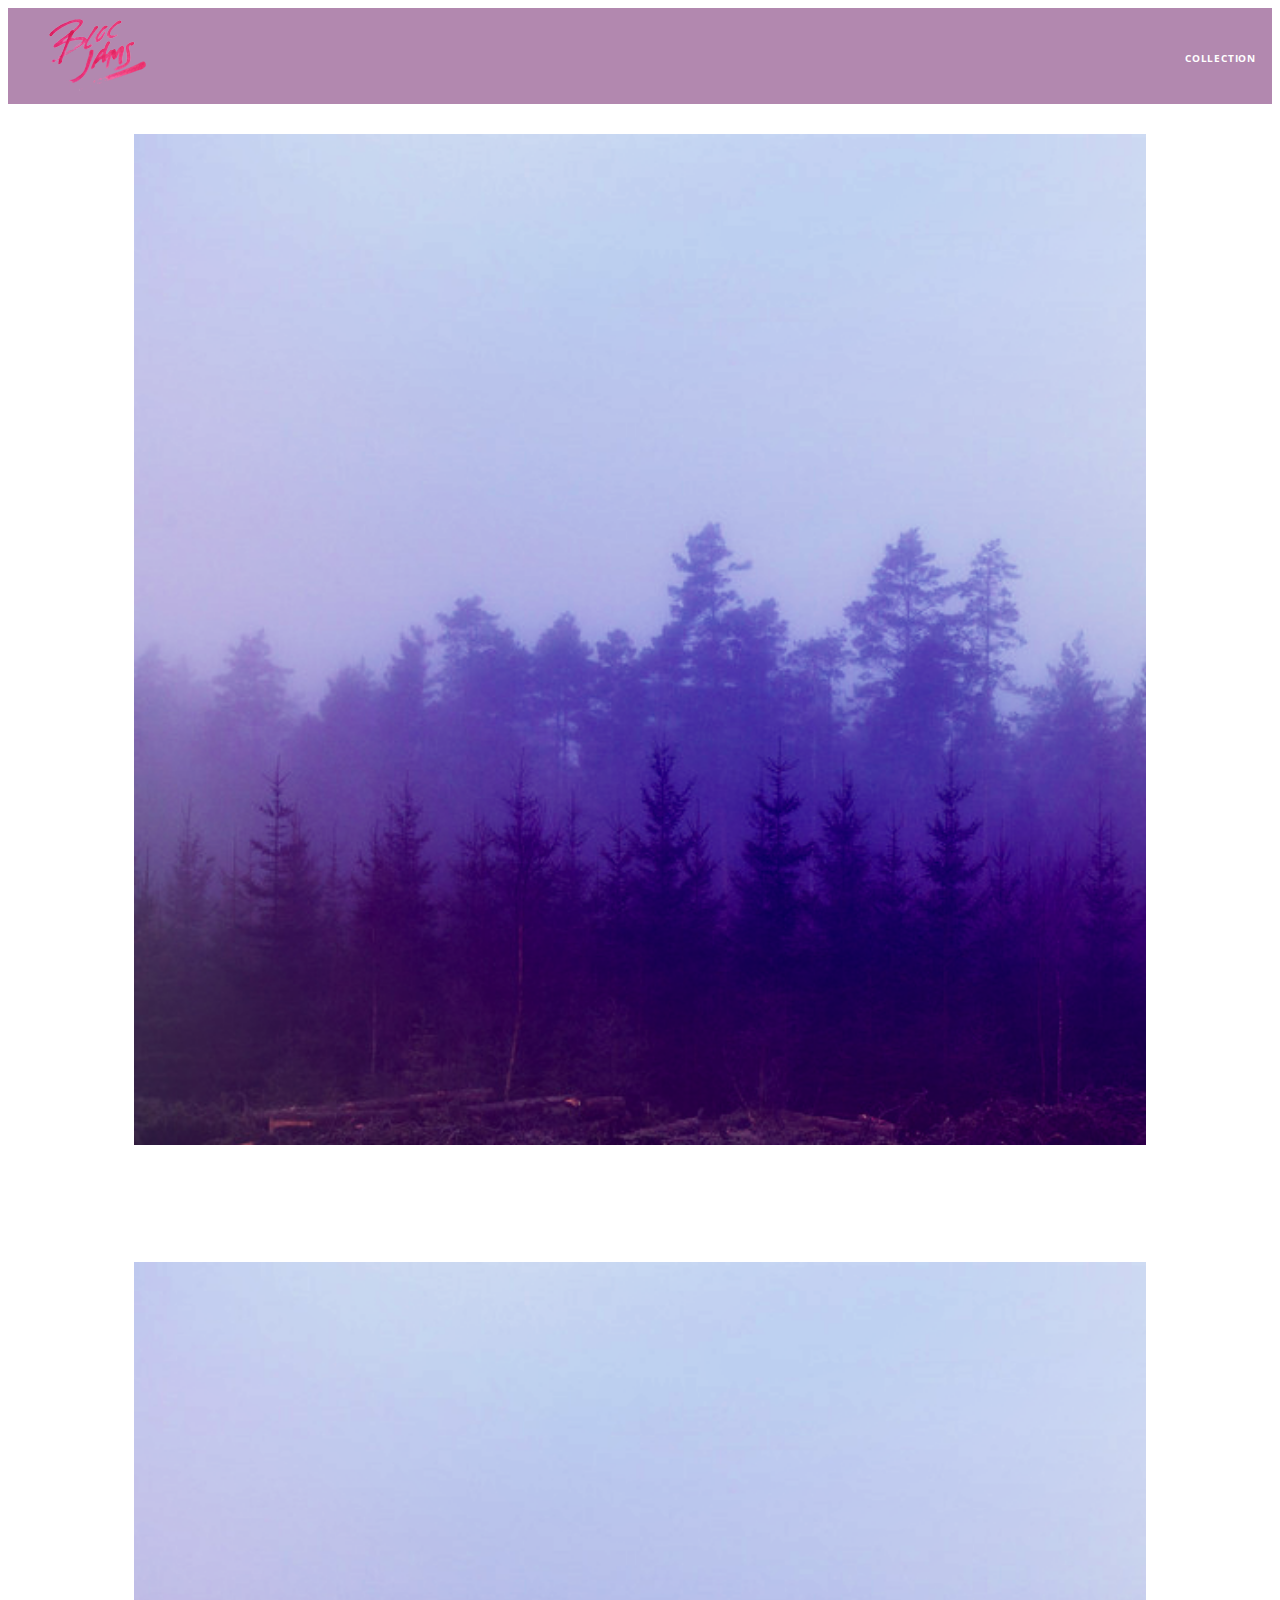
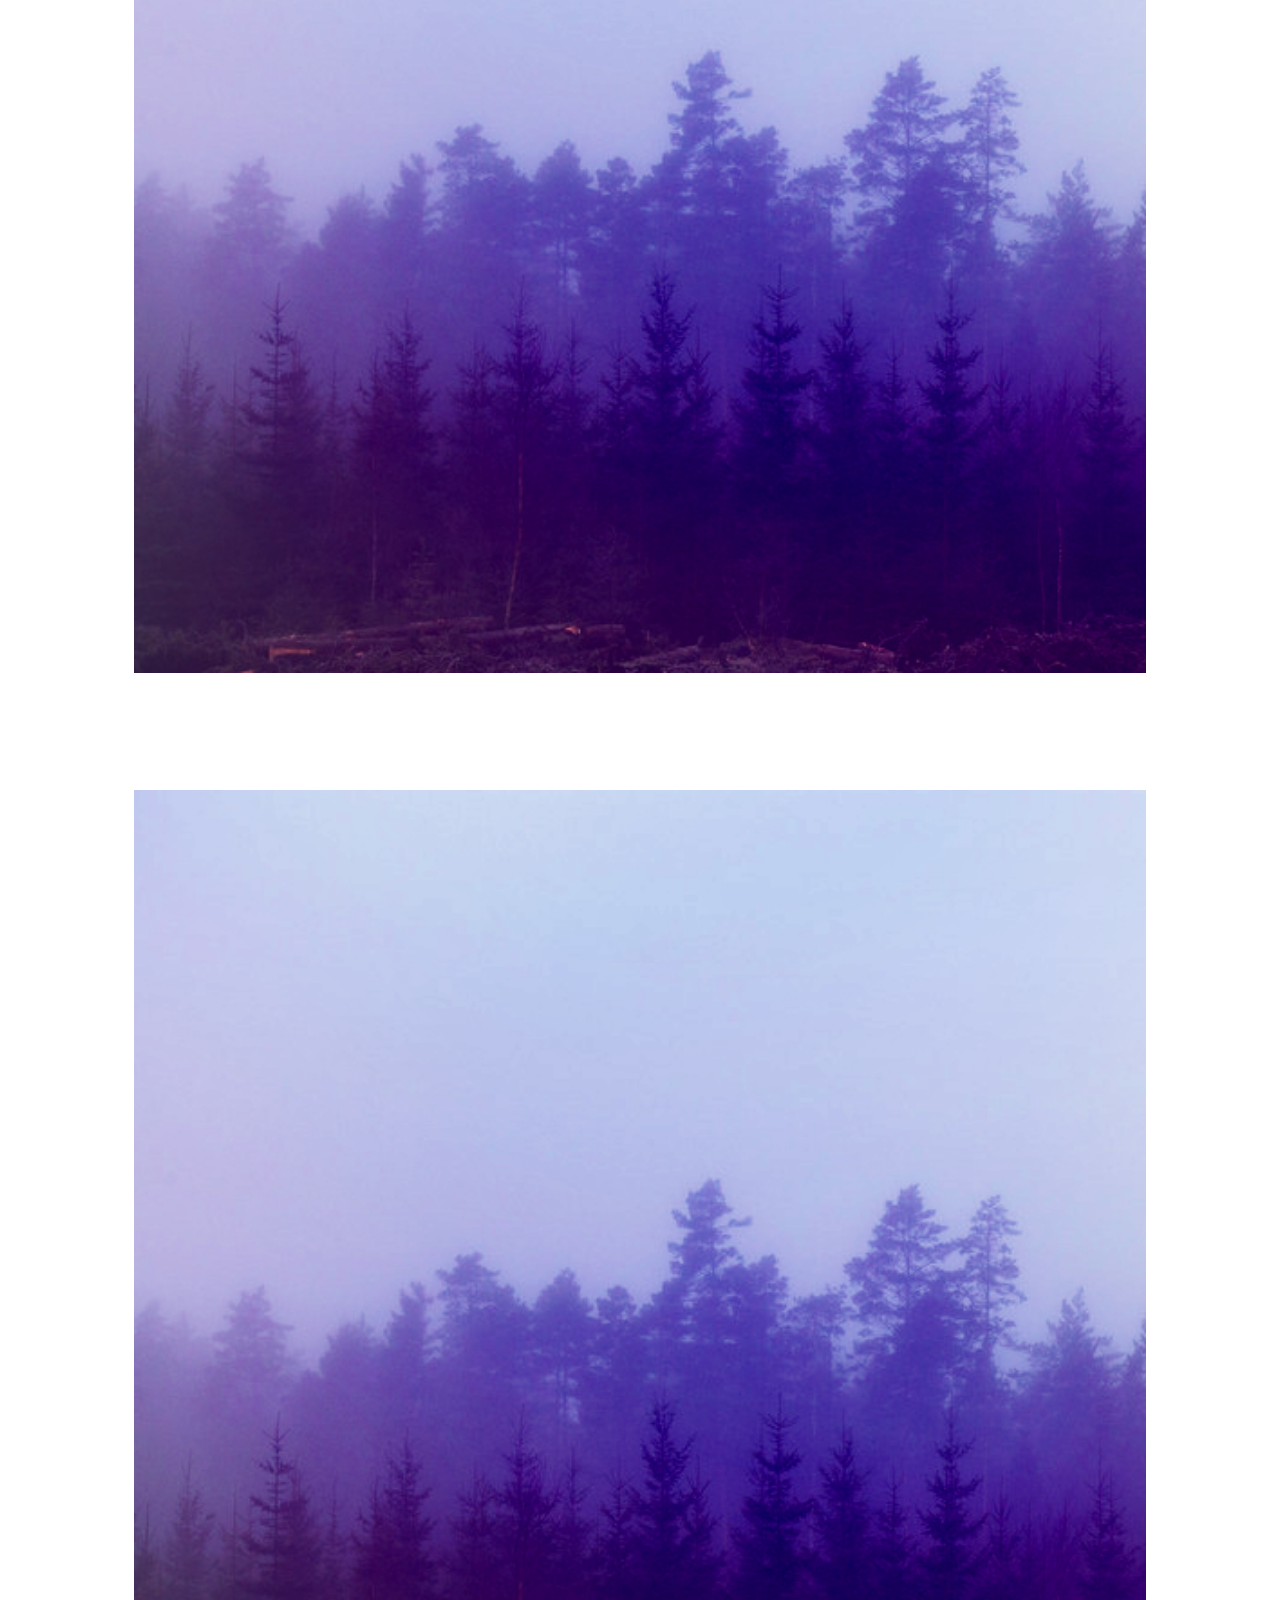
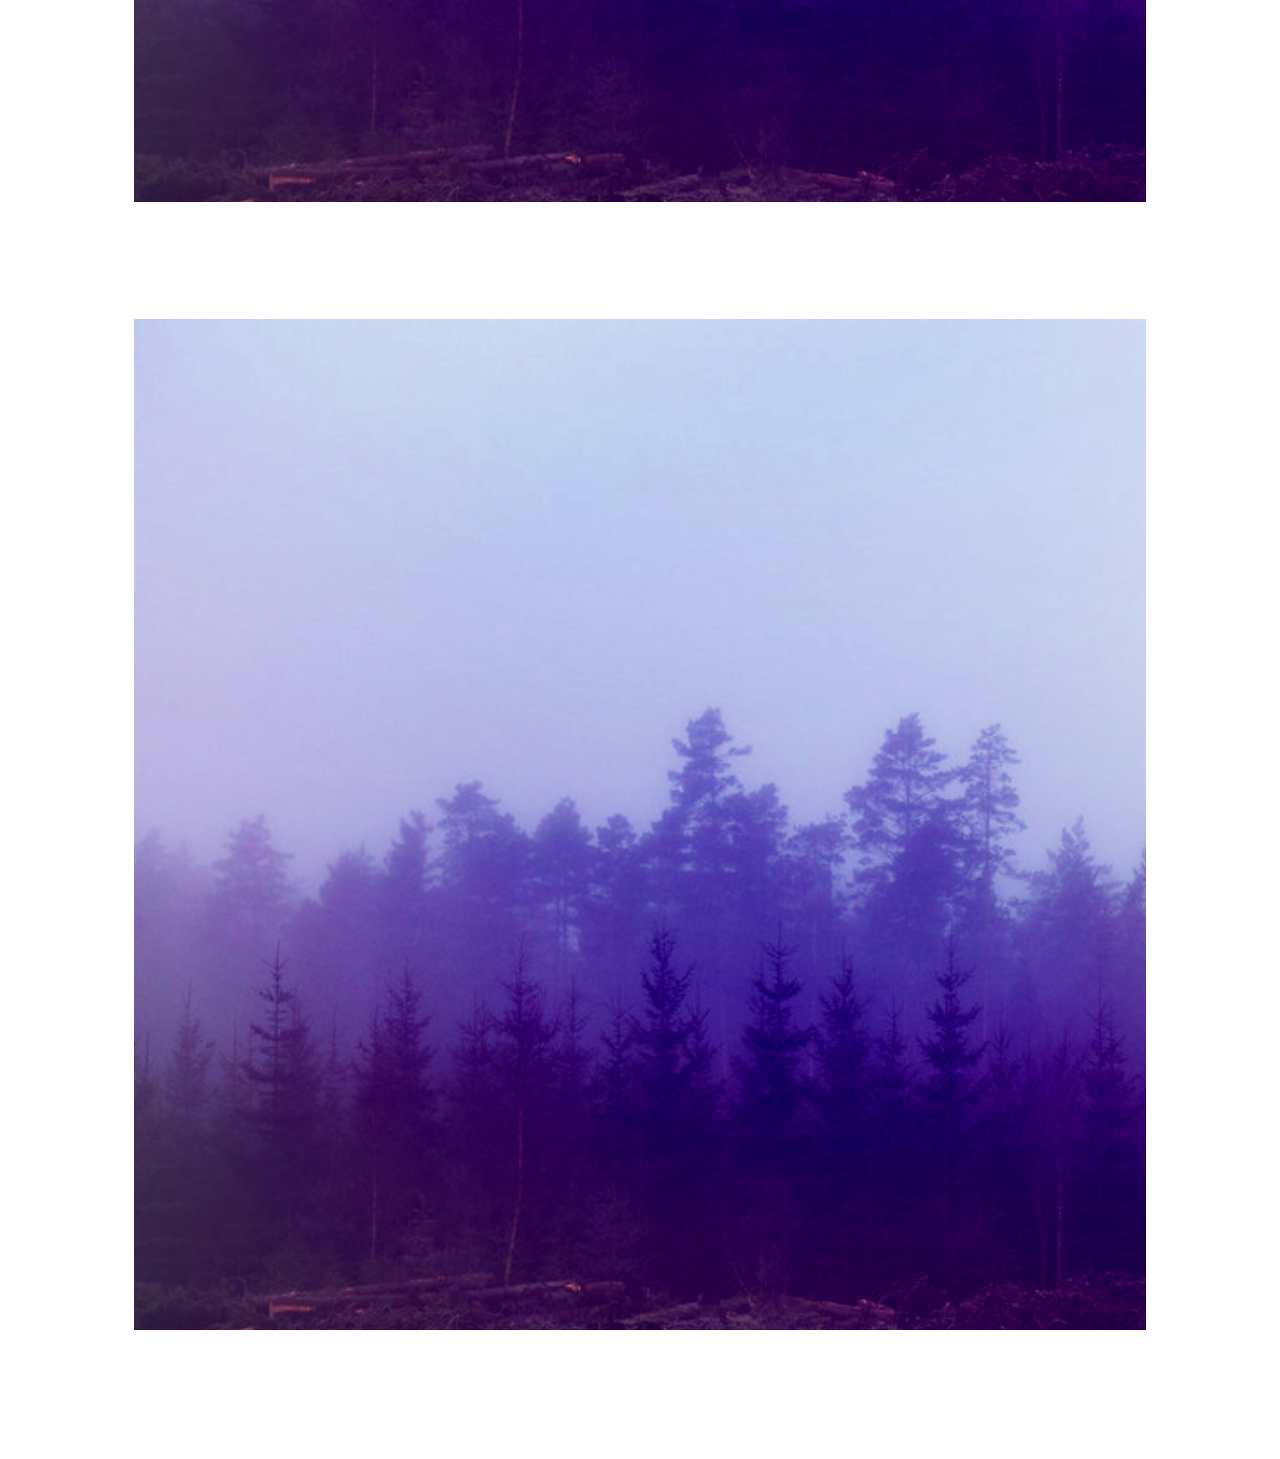
==== collection.html @ b7d0d8e6 "Checkpoint 5: Collection View - complete" ====
<!DOCTYPE html>
<html>
  <head>
      <title>Bloc Jams</title>
      <meta name="viewport" content="width=device-width, initial-scale=1">
      <link rel="stylesheet" type="text/css" href="https://fonts.googleapis.com/css?family=Open+Sans:400,800,600,700,300">
      <link rel="stylesheet" type="text/css" href="https://code.ionicframework.com/ionicons/2.0.1/css/ionicons.min.css">
      <link rel="stylesheet" type="text/css" href="styles/normalize.css">
      <link rel="stylesheet" type="text/css" href="styles/main.css">
      <link rel="stylesheet" type="text/css" href="styles/collection.css">
  </head>
  <body class="collection">
    <nav class="navbar">
      <a href="index.html" class="logo">
        <img src="assets/images/bloc_jams_logo.png" alt="bloc james logo">
      </a>
      <div class="links-container">
        <a href="collection.html" class="navbar-link">collection</a>
      </div>
    </nav>
    <section class="album-covers container clearfix">
      <div class="collection-album-container column fourth">
        <img src="assets/images/album_covers/01.png"/>
        <div class="collection-album-info caption">
          <p>
            <a class="album-name" href="#">The Colors</a>
            <br/>
            <a href="#">Pablo Picasso</a>
            <br/>
            X Songs
            <br/>
          </p>
        </div>
      </div>
      <div class="collection-album-container column fourth">
        <img src="assets/images/album_covers/01.png"/>
        <div class="collection-album-info caption">
          <p>
            <a class="album-name" href="#">The Colors</a>
            <br/>
            <a href="#">Pablo Picasso</a>
            <br/>
            X Songs
            <br/>
          </p>
        </div>
      </div>
      <div class="collection-album-container column fourth">
        <img src="assets/images/album_covers/01.png"/>
        <div class="collection-album-info caption">
          <p>
            <a class="album-name" href="#">The Colors</a>
            <br/>
            <a href="#">Pablo Picasso</a>
            <br/>
            X Songs
            <br/>
          </p>
        </div>
      <div class="collection-album-container column fourth">
        <img src="assets/images/album_covers/01.png">
        <div class="collection-album-info caption">
          <p>
            <a class="album-name" href="#">The Colors</a>
            <br/>
            <a href="#">Pablo Picasso</a>
            <br/>
            X Songs
            <br/>
          </p>
        </div>
      </div>
    </section>
  </body>
</html>
---- styles/main.css ----
*, *:before, *:after {
    -moz-box-sizing: border-box;
    -webkit-box-sizing: border-box;
    box-sizing: border-box;
}

html {
    height: 100%;
    font-size: 100%;
}

body {
    font-family: 'Open Sans';
    color: white;
    min-height: 100%;
}

.navbar {
    position: relative;
    padding: 0.5rem;
    background-color: rgba(101,18,95,0.5);
    z-index: 1;
}

.navbar > .logo {
    position: relative;
    left: 2rem;
    cursor: pointer;
}

.navbar .links-container {
  display: table;
  position: absolute;
  top: 0;
  right: 0;
  height: 100px;
  color: white;
}

.links-container .navbar-link {
  display: table-cell;
  position: relative;
  height: 100%;
  padding-left: 1rem;
  padding-right: 1rem;
  vertical-align: middle;
  color: white;
  font-size: 0.625rem;
  letter-spacing: 0.05rem;
  font-weight: 700;
  text-transform: uppercase;
  text-decoration: none;
  cursor: pointer;
}

.links-container .navbar-link:hover {
  color: rgb(233,50,117);
}

.clearfix::after {
  content: ".";
  visibility: hidden;
  display: block;
  height: 0;
  clear: both;
}
---- styles/collection.css ----
body.collection {
  background-image: url(..assets/images.blurred_backgrounds/blur_bg_2.jpg);
  background-repeat: no-repeat;
  background-attachment: fixed;
  background-position: center center;
  background-size: cover;
}

.album-covers {
  position: relative;
}

.collection-album-container {
  position: relative;
  margin-top: 30px;
  margin-bottom: 20px;
  text-align: center;
}

.collection-album-container .caption {
  margin-top: 10px;
}

.collection-album-container .caption p {
  font-size: 1rem;
  font-weight: 300;
  color: rgba(255,255,255,0.6);
}

.collection-album-container .caption p a {
  color: rgba(255,255,255,0.6);
}

.collection-album-container .caption p a.album-name {
  color: white;
}

.collection-album-container img {
  width: 80%;
}
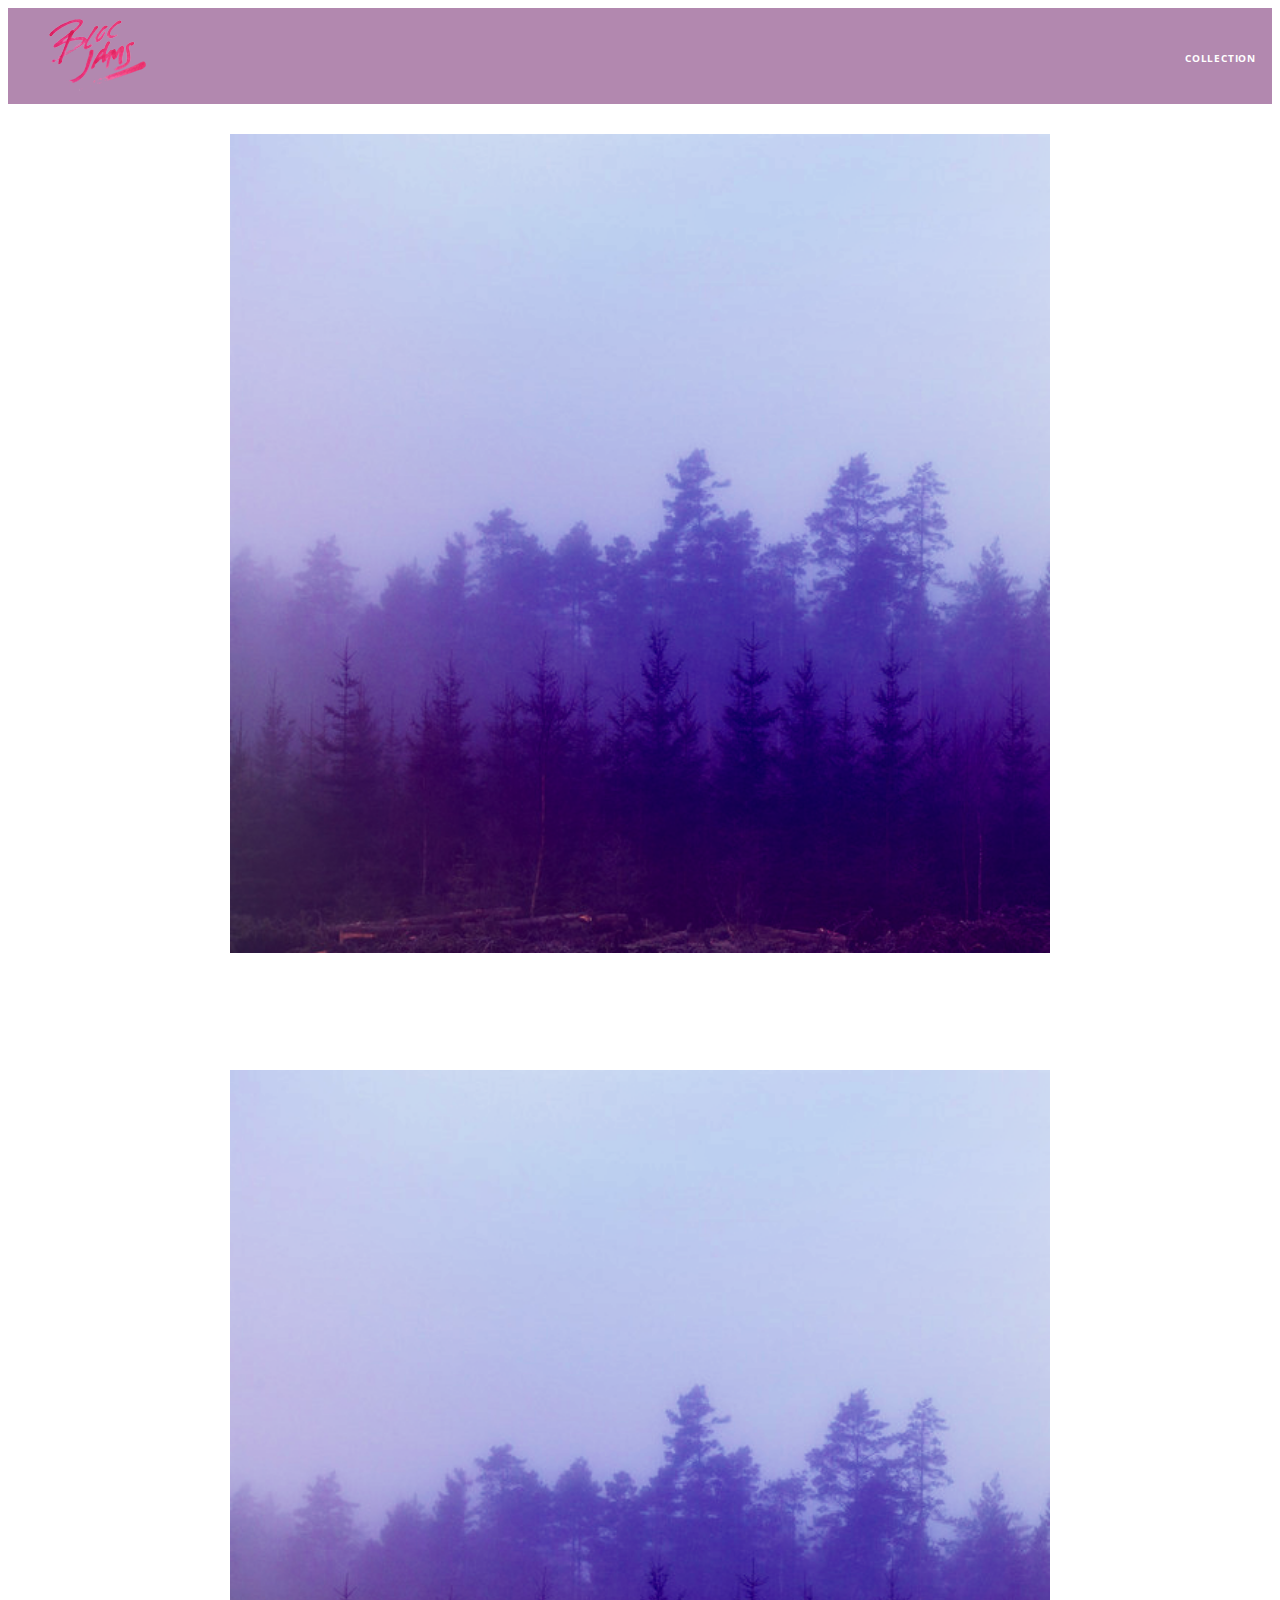
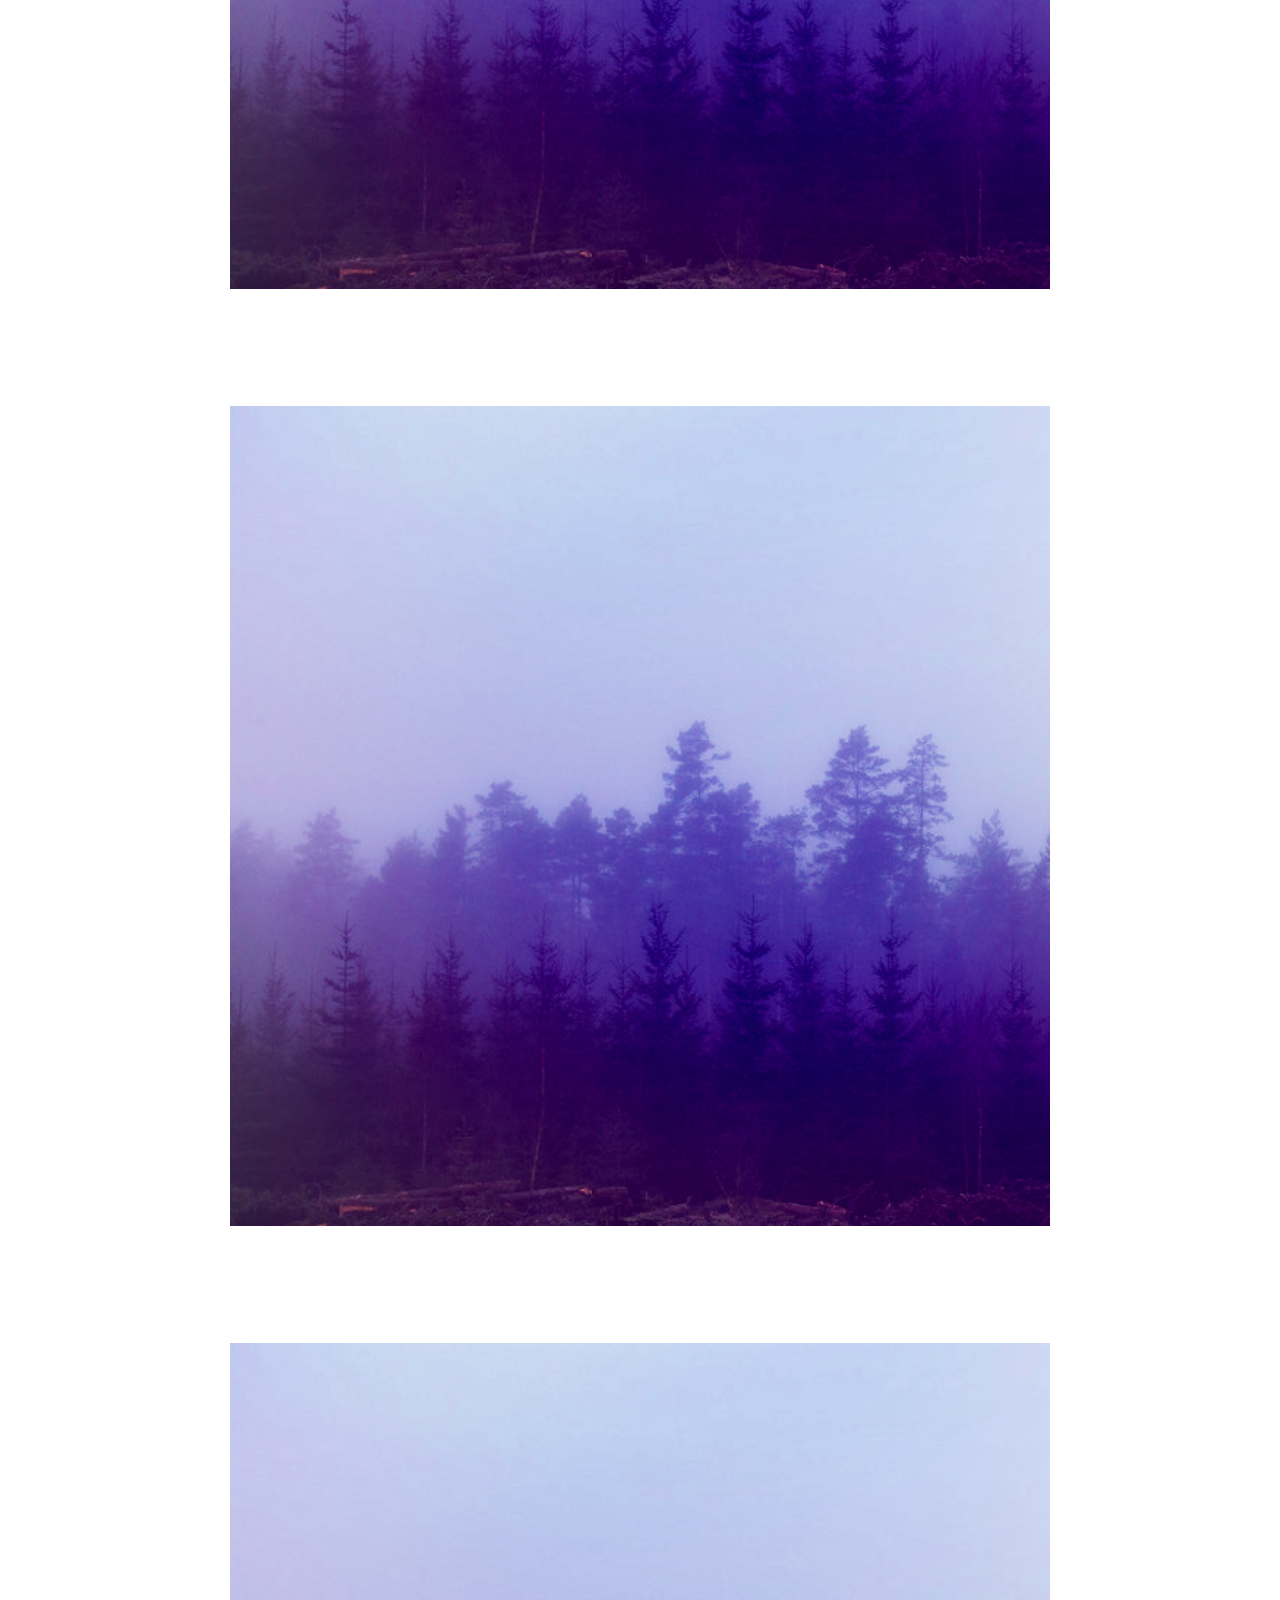
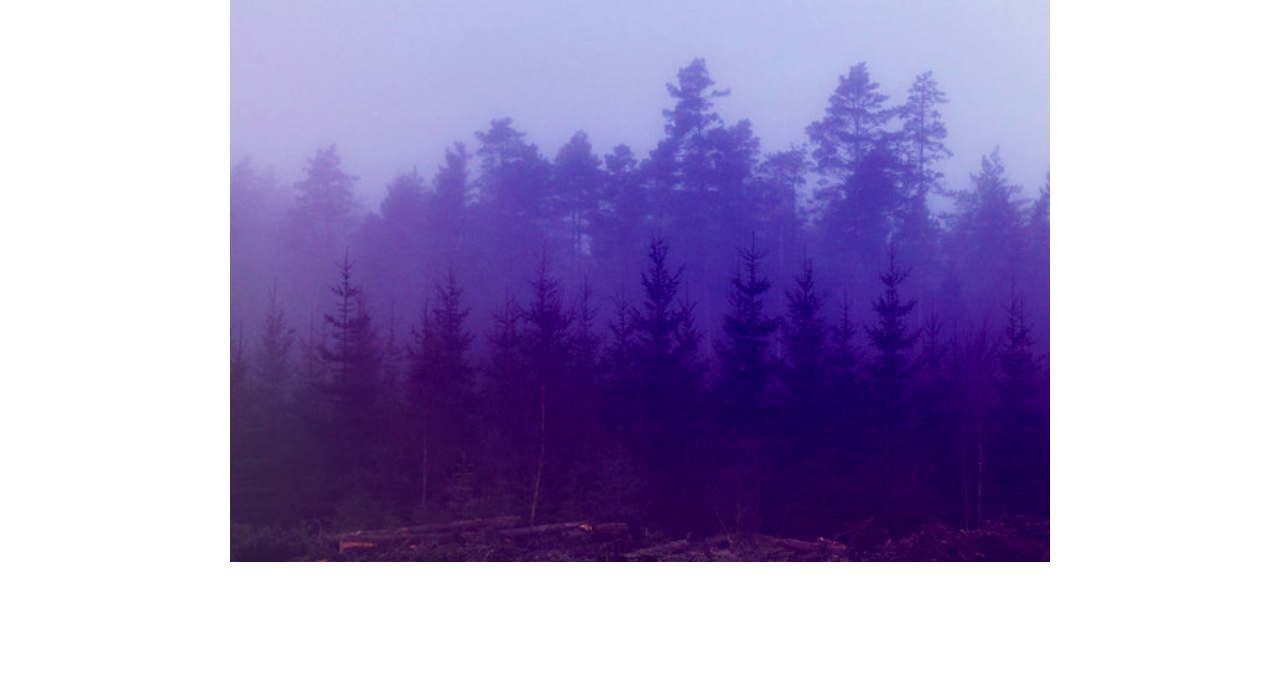
==== commit a8965e5f: "Checkpoint 9: Album View - completed" ====
--- a/collection.html
+++ b/collection.html
@@ -23,9 +23,9 @@
         <img src="assets/images/album_covers/01.png"/>
         <div class="collection-album-info caption">
           <p>
-            <a class="album-name" href="#">The Colors</a>
+            <a class="album-name" href="album.html">The Colors</a>
             <br/>
-            <a href="#">Pablo Picasso</a>
+            <a href="album.html">Pablo Picasso</a>
             <br/>
             X Songs
             <br/>
@@ -36,9 +36,9 @@
         <img src="assets/images/album_covers/01.png"/>
         <div class="collection-album-info caption">
           <p>
-            <a class="album-name" href="#">The Colors</a>
+            <a class="album-name" href="album.html">The Colors</a>
             <br/>
-            <a href="#">Pablo Picasso</a>
+            <a href="album.html">Pablo Picasso</a>
             <br/>
             X Songs
             <br/>
@@ -49,9 +49,9 @@
         <img src="assets/images/album_covers/01.png"/>
         <div class="collection-album-info caption">
           <p>
-            <a class="album-name" href="#">The Colors</a>
+            <a class="album-name" href="album.html">The Colors</a>
             <br/>
-            <a href="#">Pablo Picasso</a>
+            <a href="album.html">Pablo Picasso</a>
             <br/>
             X Songs
             <br/>
@@ -61,9 +61,9 @@
         <img src="assets/images/album_covers/01.png">
         <div class="collection-album-info caption">
           <p>
-            <a class="album-name" href="#">The Colors</a>
+            <a class="album-name" href="album.html">The Colors</a>
             <br/>
-            <a href="#">Pablo Picasso</a>
+            <a href="album.html">Pablo Picasso</a>
             <br/>
             X Songs
             <br/>
--- a/styles/main.css
+++ b/styles/main.css
@@ -57,6 +57,14 @@
   color: rgb(233,50,117);
 }
 
+.navbar-link:active .navbar-link:hover {
+  color: rgb(233,50,117);
+}
+
+.navbar-link:hover {
+  background-color: white;
+}
+
 .clearfix::after {
   content: ".";
   visibility: hidden;
@@ -64,3 +72,12 @@
   height: 0;
   clear: both;
 }
+
+.container {
+  margin: 0 auto;
+  max-width: 64rem;
+}
+
+.container.narrow {
+  max-width: 56rem;
+}
